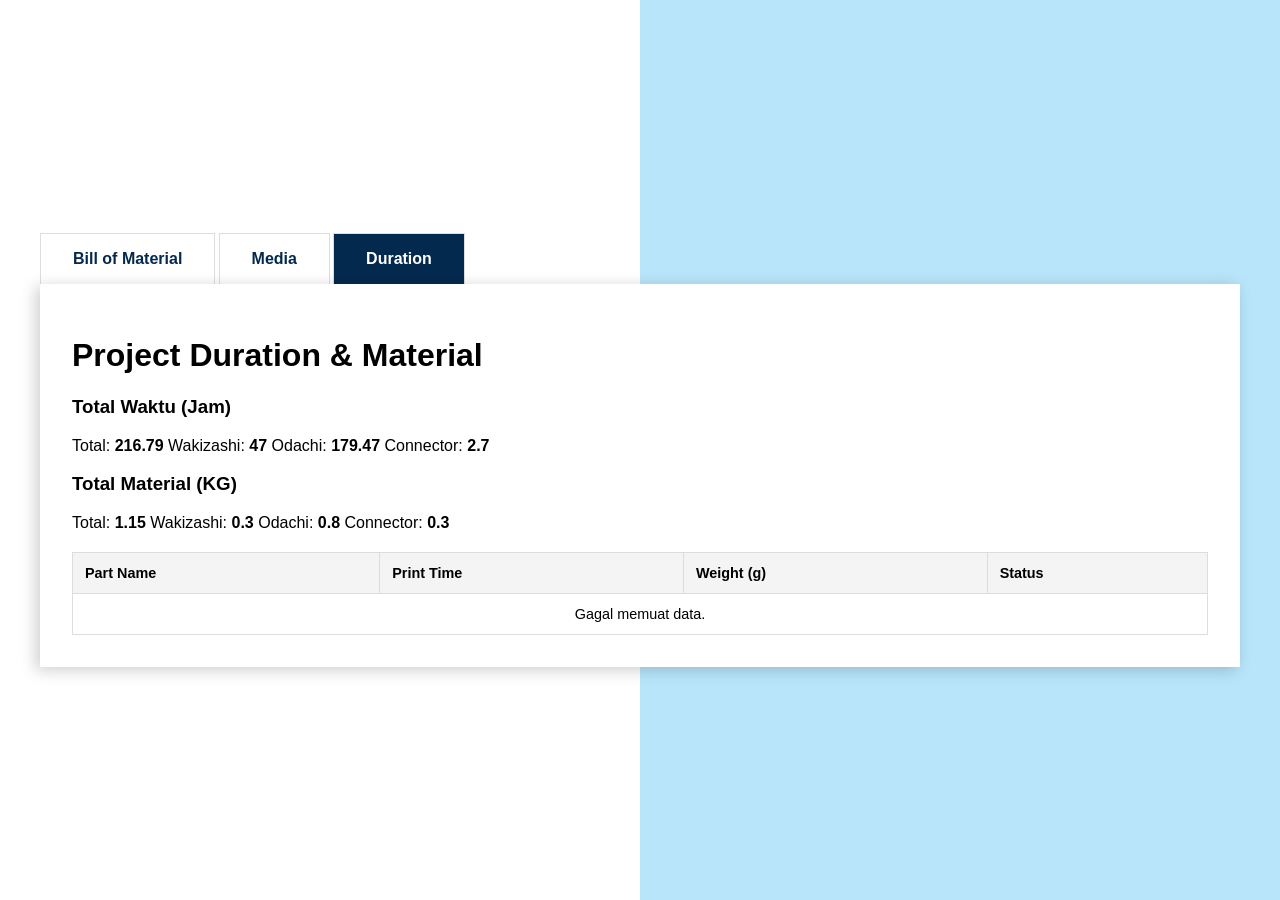
==== Template/duration.html @ 483823f3 "tambahan tampilan" ====
<!DOCTYPE html>
<html lang="en">
<head>
    <meta charset="UTF-8">
    <meta name="viewport" content="width=device-width, initial-scale=1.0">
    <link rel="stylesheet" href="../CSS/duration.css">
    <title>Project Duration - Lucia</title>
</head>
<body>
    <div class="tabs">
        <input type="radio" name="tabs" id="tabone">
        <label for="tabone" onclick="window.location.href='index.html'">Bill of Material</label>

        <input type="radio" name="tabs" id="tabtwo">
        <label for="tabtwo" onclick="window.location.href='index.html'">Media</label>

        <input type="radio" name="tabs" id="tabthree" checked="checked">
        <label for="tabthree">Duration</label>

        <div class="tab-content">
            <h1>Project Duration & Material</h1>
            
            <div class="summary-container">
                <div class="summary-card">
                    <h3>Total Waktu (Jam)</h3>
                    <div class="summary-grid">
                        <span>Total: <strong id="sum-time-total">216.79</strong></span>
                        <span>Wakizashi: <strong id="sum-time-waki">47</strong></span>
                        <span>Odachi: <strong id="sum-time-odachi">179.47</strong></span>
                        <span>Connector: <strong id="sum-time-conn">2.7</strong></span>
                    </div>
                </div>
                <div class="summary-card">
                    <h3>Total Material (KG)</h3>
                    <div class="summary-grid">
                        <span>Total: <strong id="sum-mat-total">1.15</strong></span>
                        <span>Wakizashi: <strong id="sum-mat-waki">0.3</strong></span>
                        <span>Odachi: <strong id="sum-mat-odachi">0.8</strong></span>
                        <span>Connector: <strong id="sum-mat-conn">0.3</strong></span>
                    </div>
                </div>
            </div>

            <div class="tab-data">
                <table>
                    <thead>
                        <tr>
                            <th>Part Name</th>
                            <th>Print Time</th>
                            <th>Weight (g)</th>
                            <th>Status</th>
                        </tr>
                    </thead>
                    <tbody id="duration-table-body">
                        <tr>
                            <td colspan="4" style="text-align: center;">Memuat data durasi...</td>
                        </tr>
                    </tbody>
                </table>
            </div>
        </div>
    </div>

    <button id="btn-back-to-top" title="Kembali ke Atas">↑</button>

    <script src="../JS/duration.js"></script>
</body>
</html>
---- CSS/duration.css ----
/* General Styling */
body {
    margin: 0;
    padding: 0;
    width: 100%;
    min-height: 100vh;
    display: grid;
    place-items: center;
    background: linear-gradient(90deg, #fff 50%, #b8e5fa 50%);
    font-family: "Segoe UI", Tahoma, Geneva, Verdana, sans-serif;
}

.tabs {
    display: flex;
    flex-wrap: wrap;
    width: 95%;
    max-width: 1200px;
    margin: 20px auto;
}

.tabs label {
    order: 1;
    display: block;
    padding: 1rem 2rem;
    margin-right: 0.2rem;
    cursor: pointer;
    background: #fff;
    font-weight: bold;
    transition: background ease 0.2s;
    color: #03294e;
    border: 1px solid #ddd;
    border-bottom: none;
}

.tab-content {
    flex-basis: 100%;
    order: 99;
    display: none;
    padding: 2rem;
    background: #fff;
    box-shadow: -4px 3px 15px 0 rgba(0, 0, 0, 0.2);
    overflow-x: auto; /* Agar tabel tidak pecah di mobile */
}

/* Logic Tab */
.tabs input[type="radio"] {
    display: none;
}

.tabs input[type="radio"]:checked + label {
    background: #03294e;
    color: #fff;
}

.tabs input[type="radio"]:checked + label + .tab-content {
    display: block;
}

/* Table Styling */
table {
    width: 100%;
    border-collapse: collapse;
    margin-top: 20px;
    font-size: 0.9rem;
}

th, td {
    padding: 12px;
    text-align: left;
    border: 1px solid #ddd;
}

thead {
    background-color: #f4f4f4;
    font-weight: bold;
}

tr:nth-child(even) {
    background-color: #f9f9f9;
}

tr:hover {
    background-color: #f1f1f1;
}

/* Link Styling */
a {
    color: #007bff;
    text-decoration: none;
}

a:hover {
    text-decoration: underline;
}

/* Responsive */
@media (max-width: 45em) {
    .tabs .tab-content, .tabs label {
        order: initial;
    }
    .tabs label {
        width: 100%;
        margin-right: 0;
        margin-top: 0.2rem;
    }
    .tabs {
        width: 100%;
    }
}

/* Tambahkan atau pastikan bagian ini ada di Proposal.css kamu */

.header-info {
    border-bottom: 2px solid #03294e;
    padding-bottom: 10px;
}

/* Perbaikan khusus bagian Media agar gambar seragam ukurannya */
.media-grid {
    display: grid;
    grid-template-columns: repeat(auto-fill, minmax(200px, 1fr));
    gap: 15px;
    margin-top: 20px;
}

.media-grid img {
    width: 100%;
    height: 200px;
    object-fit: cover; 
    border-radius: 8px;
    border: 1px solid #ddd;
    transition: transform 0.2s;
}

.media-grid img:hover {
    transform: scale(1.05);
}

/* Tampilan Total Cost di sebelah kanan */
#total-cost-display {
    color: #03294e;
    background: #e1f5fe;
    padding: 8px 15px;
    border-radius: 4px;
    font-weight: normal;
}

#total-cost-val {
    color: #d32f2f; /* Memberi warna merah pada nominal agar mencolok */
}

/* Tombol Back to Top */
#btn-back-to-top {
    display: none; /* Sembunyi secara default */
    position: fixed;
    bottom: 30px;
    right: 30px;
    z-index: 1000;
    width: 50px;
    height: 50px;
    border: none;
    outline: none;
    background-color: #03294e; /* Warna biru sesuai tema kamu */
    color: white;
    cursor: pointer;
    border-radius: 50%; /* Bulat */
    font-size: 24px;
    font-weight: bold;
    box-shadow: 0 4px 10px rgba(0, 0, 0, 0.3);
    transition: background-color 0.3s, transform 0.2s;
}

#btn-back-to-top:hover {
    background-color: #007bff;
    transform: scale(1.1);
}

/* Animasi halus saat scroll */
html {
    scroll-behavior: smooth;
}

/* --- Styling Tambahan: Modal Gambar Fullscreen --- */

/* Latar belakang modal (overlay) */
.modal {
    display: none; /* Sembunyi secara default */
    position: fixed;
    z-index: 2000; /* Pastikan di atas segalanya (Back to Top z-index: 1000) */
    padding-top: 50px;
    left: 0;
    top: 0;
    width: 100%;
    height: 100%;
    overflow: auto; /* Aktifkan scroll jika gambar sangat panjang */
    background-color: rgba(0, 0, 0, 0.9); /* Hitam dengan transparansi */
    cursor: zoom-out; /* Ubah kursor saat modal terbuka */
}

/* Konten Gambar Modal */
.modal-content {
    margin: auto;
    display: block;
    max-width: 90%;
    max-height: 85vh; /* Batasi tinggi agar tidak melebihi layar */
    object-fit: contain; /* Jaga proporsi gambar */
    border-radius: 4px;
    border: 3px solid #fff; /* Bingkai putih tipis */
    box-shadow: 0 4px 20px rgba(255, 255, 255, 0.2);
}

/* Animasi Muncul Halus */
.modal-content, #modal-caption {
    animation-name: zoomIn;
    animation-duration: 0.3s;
}

@keyframes zoomIn {
    from { transform: scale(0.7); opacity: 0; }
    to { transform: scale(1); opacity: 1; }
}

/* Tombol Tutup (X) */
.close-modal {
    position: absolute;
    top: 15px;
    right: 35px;
    color: #f1f1f1;
    font-size: 40px;
    font-weight: bold;
    transition: 0.3s;
    cursor: pointer;
    z-index: 2001; /* Di atas gambar */
}

.close-modal:hover,
.close-modal:focus {
    color: #ff5252; /* Warna merah saat hover */
    text-decoration: none;
}

/* Teks Keterangan (Caption) */
#modal-caption {
    margin: auto;
    display: block;
    width: 80%;
    max-width: 700px;
    text-align: center;
    color: #ccc;
    padding: 15px 0;
    font-size: 1.1rem;
}

/* Pointer kursor untuk gambar yang bisa diklik */
.clickable-image {
    cursor: zoom-in;
}

/* Penyesuaian Mobile */
@media only screen and (max-width: 700px) {
    .modal-content {
        width: 100%;
        max-height: 70vh;
    }
    .close-modal {
        top: 10px;
        right: 20px;
        font-size: 30px;
    }
}
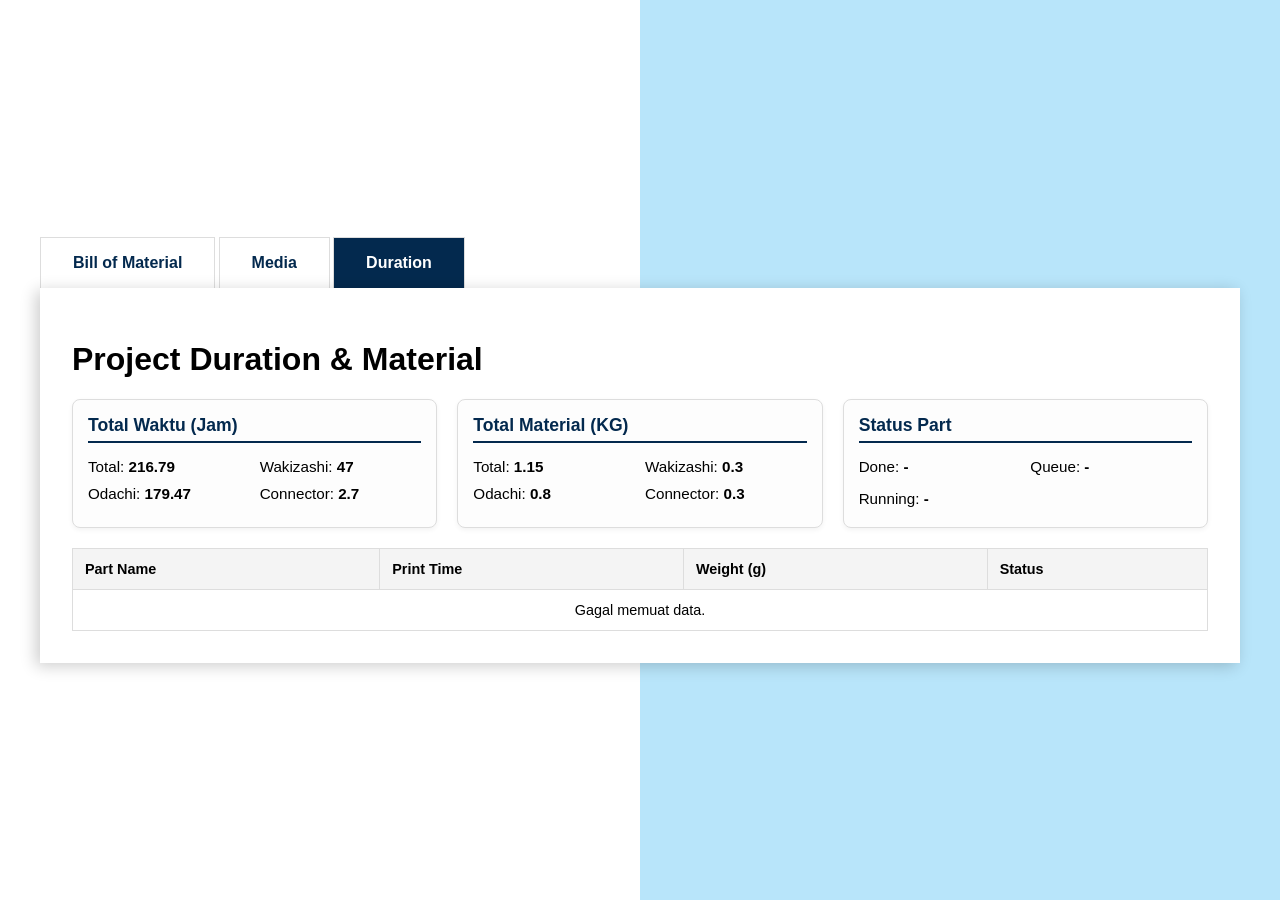
==== commit 3479062f: "edit  template duaration" ====
--- a/Template/duration.html
+++ b/Template/duration.html
@@ -12,7 +12,7 @@
         <label for="tabone" onclick="window.location.href='index.html'">Bill of Material</label>
 
         <input type="radio" name="tabs" id="tabtwo">
-        <label for="tabtwo" onclick="window.location.href='index.html'">Media</label>
+        <label for="tabtwo" onclick="window.location.href='media.html'">Media</label>
 
         <input type="radio" name="tabs" id="tabthree" checked="checked">
         <label for="tabthree">Duration</label>
@@ -37,6 +37,17 @@
                         <span>Wakizashi: <strong id="sum-mat-waki">0.3</strong></span>
                         <span>Odachi: <strong id="sum-mat-odachi">0.8</strong></span>
                         <span>Connector: <strong id="sum-mat-conn">0.3</strong></span>
+                    </div>
+                </div>
+                <div class="summary-card status-summary-card">
+                    <h3>Status Part</h3>
+                    <div class="summary-grid status-grid">
+                        <span>Done: <strong id="sum-status-done">-</strong></span>
+                        <span>Queue: <strong id="sum-status-queue">-</strong></span>
+                        <div class="running-section" style="grid-column: 1 / -1; margin-top: 5px;">
+                            <span>Running: <strong id="sum-status-running">-</strong></span>
+                            <div id="sum-status-running-list" style="margin-top: 5px; font-size: 0.9em; color: #f57f17; font-weight: normal;"></div>
+                        </div>
                     </div>
                 </div>
             </div>
--- a/CSS/duration.css
+++ b/CSS/duration.css
@@ -40,6 +40,45 @@
     background: #fff;
     box-shadow: -4px 3px 15px 0 rgba(0, 0, 0, 0.2);
     overflow-x: auto; /* Agar tabel tidak pecah di mobile */
+}
+
+/* Summary Cards */
+.summary-container {
+    display: flex;
+    flex-wrap: wrap;
+    gap: 20px;
+    margin-bottom: 20px;
+    justify-content: flex-start;
+}
+
+.summary-card {
+    background: #fdfdfd;
+    border: 1px solid #ddd;
+    border-radius: 8px;
+    padding: 15px;
+    flex: 1;
+    min-width: 250px;
+    box-shadow: 0 2px 5px rgba(0,0,0,0.05);
+}
+
+.summary-card h3 {
+    margin-top: 0;
+    margin-bottom: 15px;
+    color: #03294e;
+    font-size: 1.1rem;
+    border-bottom: 2px solid #03294e;
+    padding-bottom: 5px;
+}
+
+.summary-grid {
+    display: grid;
+    grid-template-columns: 1fr 1fr;
+    gap: 10px;
+    font-size: 0.95rem;
+}
+
+.status-grid {
+    grid-template-columns: 1fr 1fr;
 }
 
 /* Logic Tab */
